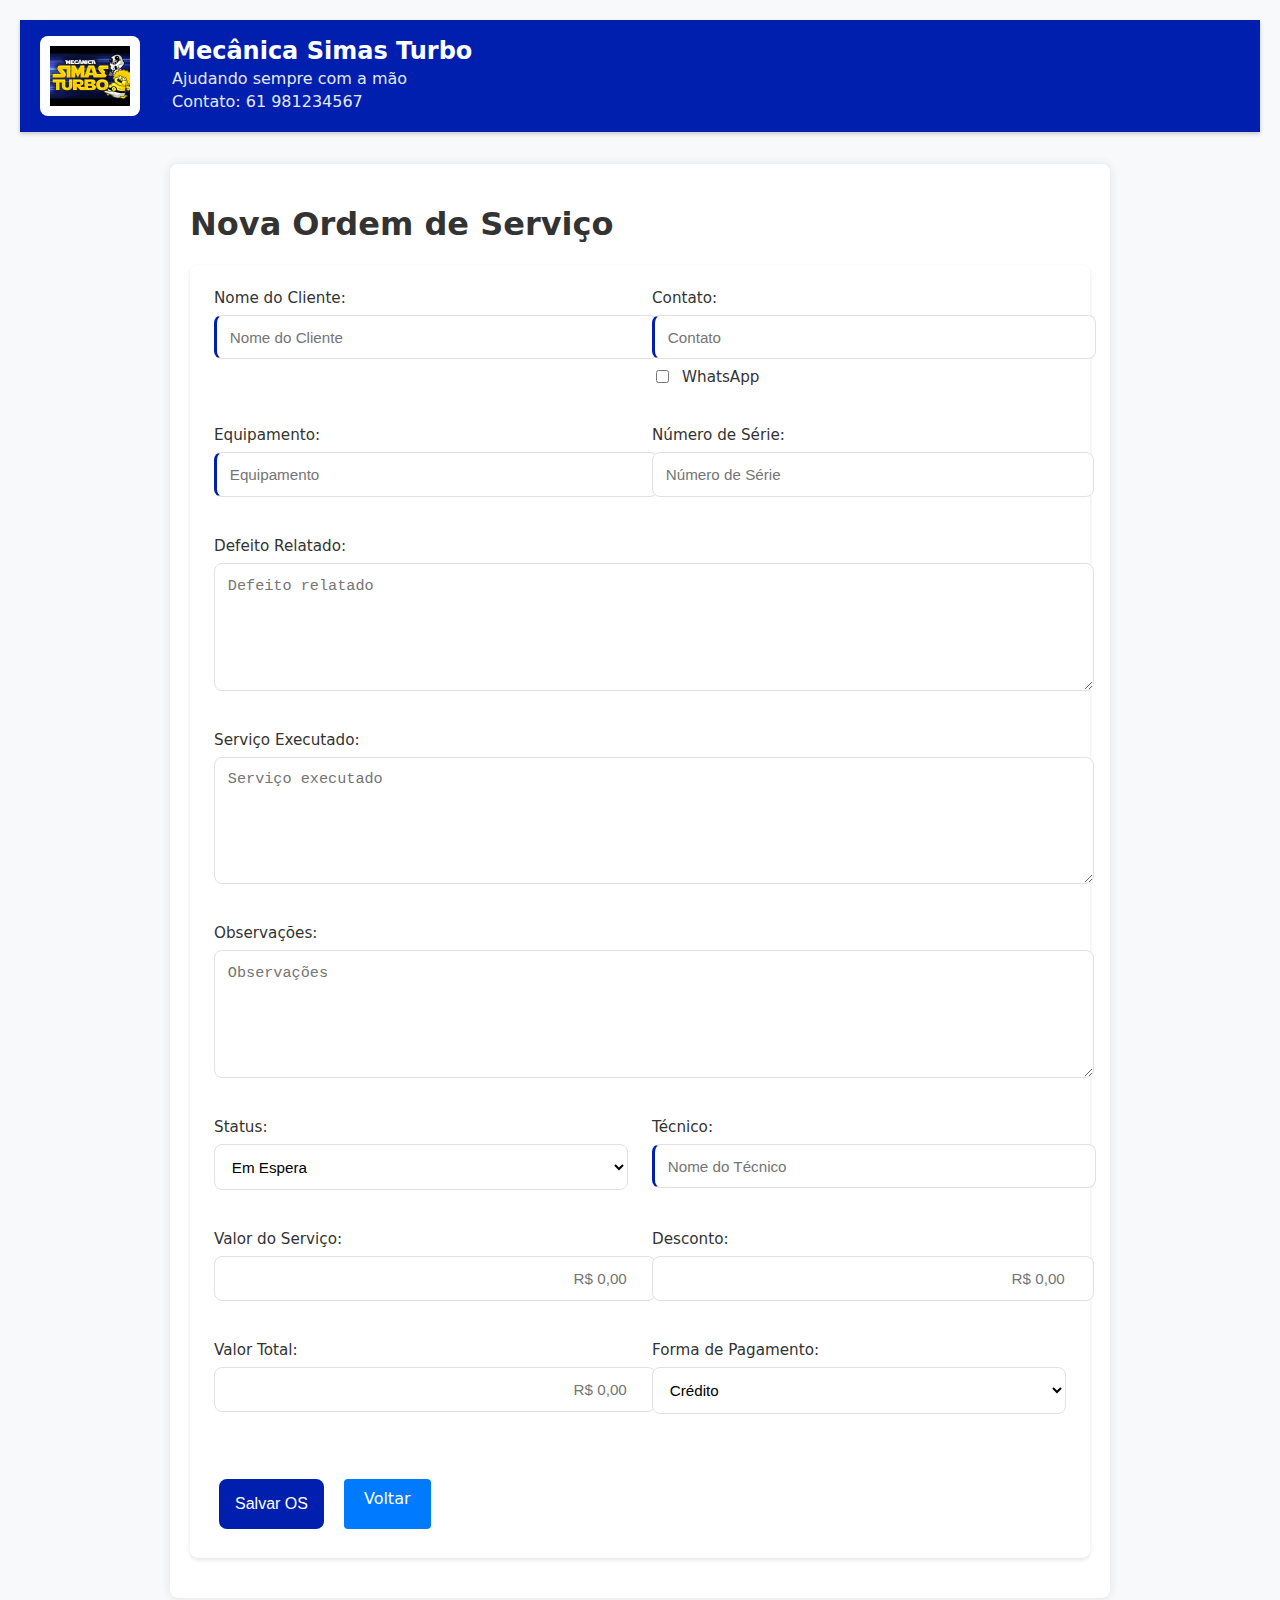
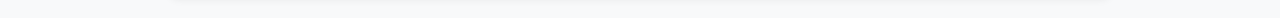
==== frontend/views/cadastro.html @ 906ad7a6 "UPLOAD" ====
<!DOCTYPE html>
<html>
<head>
    <title>Cadastro de OS</title>
    <link rel="stylesheet" href="../css/style.css">
    <meta name="viewport" content="width=device-width, initial-scale=1.0">
</head>
<body>
    <header class="main-header">
        <div class="header-content">
            <div class="logo">
                <img src="[data-uri]" alt="Logo da Empresa">
            </div>
            <div class="company-info">
                <h2>Mecânica Simas Turbo</h2>
                <p>Ajudando sempre com a mão</p>
                <p>Contato: 61 981234567</p>
            </div>
        </div>
    </header>
    <div class="container">
        <h1>Nova Ordem de Serviço</h1>
        
        <form id="osForm">
            <!-- Dados do Cliente -->
            <div class="form-group">
                <label for="nome_cliente">Nome do Cliente:</label>
                <input type="text" id="nome_cliente" placeholder="Nome do Cliente" required>
            </div>

            <div class="form-group">
                <label for="contato">Contato:</label>
                <div class="field-group">
                    <input type="text" id="contato" placeholder="Contato" required>
                    <label class="checkbox-label"><input type="checkbox" id="whatsapp"> WhatsApp</label>
                </div>
            </div>
            
            <!-- Dados do Equipamento -->
            <div class="form-group">
                <label for="equipamento">Equipamento:</label>
                <input type="text" id="equipamento" placeholder="Equipamento" required>
            </div>

            <div class="form-group">
                <label for="numero_serie">Número de Série:</label>
                <input type="text" id="numero_serie" placeholder="Número de Série">
            </div>
            
            <!-- Descrições -->
            <div class="form-group full-width">
                <label for="defeito">Defeito Relatado:</label>
                <textarea id="defeito" placeholder="Defeito relatado"></textarea>
            </div>

            <div class="form-group full-width">
                <label for="servico_executado">Serviço Executado:</label>
                <textarea id="servico_executado" placeholder="Serviço executado"></textarea>
            </div>

            <div class="form-group full-width">
                <label for="observacoes">Observações:</label>
                <textarea id="observacoes" placeholder="Observações"></textarea>
            </div>

            <!-- Status e Técnico -->
            <div class="form-group">
                <label for="status">Status:</label>
                <select id="status">
                    <option>Em Espera</option>
                    <option>Em Execução</option>
                    <option>Em Execução Fora do Estabelecimento</option>
                    <option>Concluído</option>
                </select>
            </div>

            <div class="form-group">
                <label for="tecnico">Técnico:</label>
                <input type="text" id="tecnico" placeholder="Nome do Técnico" required>
            </div>
            
            <!-- Valores -->
            <div class="form-group">
                <label for="valor_servico">Valor do Serviço:</label>
                <input type="number" id="valor_servico" placeholder="R$ 0,00" step="0.01">
            </div>

            <div class="form-group">
                <label for="desconto">Desconto:</label>
                <input type="number" id="desconto" placeholder="R$ 0,00" step="0.01">
            </div>

            <div class="form-group">
                <label for="valor_total">Valor Total:</label>
                <input type="number" id="valor_total" placeholder="R$ 0,00" step="0.01" readonly>
            </div>
            
            <div class="form-group">
                <label for="tipo_pagamento">Forma de Pagamento:</label>
                <select id="tipo_pagamento">
                    <option>Crédito</option>
                    <option>Débito</option>
                    <option>Pix</option>
                    <option>Dinheiro</option>
                </select>
            </div>

            <div class="actions">
                <button type="submit" class="btn">Salvar OS</button>
                <a href="/views/consulta.html" class="btn">Voltar</a>
            </div>
        </form>
    </div>

    <script>
        // Função para calcular o valor total
        function calcularValorTotal() {
            const valorServico = parseFloat(document.getElementById('valor_servico').value) || 0;
            const desconto = parseFloat(document.getElementById('desconto').value) || 0;
            const valorTotal = valorServico - desconto;
            document.getElementById('valor_total').value = valorTotal.toFixed(2);
        }

        // Event listeners para o cálculo automático
        document.getElementById('valor_servico').addEventListener('input', calcularValorTotal);
        document.getElementById('desconto').addEventListener('input', calcularValorTotal);

        // Event listener para o formulário
        document.getElementById('osForm').addEventListener('submit', async (e) => {
            e.preventDefault();
            
            const formData = {};
            Array.from(e.target.elements).forEach(element => {
                if(element.id) {
                    formData[element.id] = element.type === 'checkbox' ? 
                        element.checked : element.value;
                }
            });

            try {
                const response = await fetch('/api/os', {
                    method: 'POST',
                    headers: {
                        'Content-Type': 'application/json'
                    },
                    body: JSON.stringify(formData)
                });

                if(response.ok) {
                    alert('OS cadastrada com sucesso!');
                    window.location.href = '/views/consulta.html';
                } else {
                    throw new Error('Erro ao cadastrar OS');
                }
            } catch (error) {
                console.error('Erro:', error);
                alert('Erro ao cadastrar OS');
            }
        });
    </script>
</body>
</html>
---- frontend/css/style.css ----
:root {
    --primary-color: #fff;
    --accent-color: #001fae;
    --text-color: #333;
    --border-color: #e1e1e1;
    --text-light: #ffffff;
}

body {
    font-family: 'Segoe UI', system-ui, sans-serif;
    background-color: #f8f9fa;
    margin: 0;
    padding: 20px;
    color: var(--text-color);
}

.container {
    max-width: 900px;
    margin: 0 auto;
    background: white;
    padding: 20px;
    border-radius: 8px;
    box-shadow: 0 0 10px rgba(0,0,0,0.1);
}

table {
    width: 100%;
    border-collapse: collapse;
    margin: 20px 0;
    background: white;
    border-radius: 8px;
    overflow: hidden;
    box-shadow: 0 1px 3px rgba(0,0,0,0.1);
}

th, td {
    padding: 12px 15px;
    text-align: left;
    border-bottom: 1px solid #ddd;
}

th {
    background-color: #f8f9fa;
    font-weight: 600;
}

tr:hover {
    background-color: #f5f5f5;
}

.btn {
    display: inline-block;
    padding: 10px 20px;
    background-color: #007bff;
    color: white;
    text-decoration: none;
    border-radius: 4px;
    margin: 5px;
    border: none;
    cursor: pointer;
}

.btn-sm {
    padding: 5px 10px;
    background-color: #007bff;
    color: white;
    text-decoration: none;
    border-radius: 4px;
    font-size: 14px;
}

.btn-sm:hover {
    background-color: #0056b3;
}

.btn-danger {
    background-color: #dc3545;
}

input, select, textarea {
    width: 100%;
    padding: 0.8rem;
    border: 1px solid var(--border-color);
    border-radius: 8px;
    font-size: 0.95rem;
    background: #fff;
    transition: all 0.2s ease;
}

textarea {
    height: 100px;
    grid-column: 1 / -1;
    min-height: 100px;
}

input:focus, select:focus, textarea:focus {
    outline: none;
    border-color: var(--accent-color);
    box-shadow: 0 0 0 3px rgba(0,123,255,0.1);
}

label {
    display: flex;
    align-items: center;
    gap: 0.5rem;
    font-size: 0.95rem;
}

input[type="checkbox"] {
    width: auto;
    margin-right: 5px;
}

button[type="submit"] {
    grid-column: 1 / -1;
    background: var(--accent-color);
    color: white;
    border: none;
    padding: 1rem;
    border-radius: 8px;
    font-size: 1rem;
    font-weight: 500;
    cursor: pointer;
    transition: background 0.2s ease;
}

button[type="submit"]:hover {
    background: #0056b3;
}

#defeito, #servico_executado, #observacoes {
    grid-column: 1 / -1;
    min-height: 100px;
}

@media (max-width: 768px) {
    #osForm {
        grid-template-columns: 1fr;
        padding: 1.5rem;
        margin: 10px;
    }
}

/* Estilo para campos monetários */
input[type="number"] {
    text-align: right;
}

/* Grupos de campos relacionados */
.field-group {
    display: contents;
}

/* Feedback visual para campos required */
input:required {
    border-left: 3px solid var(--accent-color);
}

#osForm {
    display: grid;
    grid-template-columns: repeat(2, 1fr);
    gap: 1.5rem;
    padding: 1.5rem;
    background: white;
    border-radius: 8px;
    box-shadow: 0 2px 4px rgba(0,0,0,0.1);
    max-width: 900px;
    margin: 20px auto;
    margin-bottom: 20px;
}

.search-box {
    margin: 20px 0;
    display: flex;
    gap: 10px;
}

.search-box input {
    flex: 1;
    padding: 8px;
    border: 1px solid #ddd;
    border-radius: 4px;
}

search-box button {
    padding: 8px 16px;
    background-color: #007bff;
    color: white;
    border: none;
    border-radius: 4px;
    cursor: pointer;
}

.search-box button:hover {
    background-color: #0056b3;
}

.actions {
    display: flex;
    gap: 10px;
    margin-top: 20px;
    text-align: right;
}

.btn:hover {
    opacity: 0.9;
}

@media print {
    .actions {
        display: none;
    }
}

.form-group {
    margin-bottom: 1rem;
    display: flex;
    flex-direction: column;
    gap: 0.5rem;
}

.form-group label {
    font-weight: 500;
    color: #333;
}

.full-width {
    grid-column: 1 / -1;
}

.checkbox-label {
    display: flex;
    align-items: center;
    gap: 0.5rem;
    font-weight: normal;
}

/* Estilos para impressão */
@media print {
    body {
        margin: 0;
        padding: 10px;
        background: white;
    }

    .container {
        max-width: 100%;
        margin: 0;
        padding: 0;
    }

    #osForm {
        display: grid;
        grid-template-columns: repeat(2, 1fr);
        gap: 10px;
        padding: 0;
        box-shadow: none;
    }

    .form-group {
        margin-bottom: 8px;
        page-break-inside: avoid;
    }

    textarea {
        height: 60px !important;
        min-height: auto !important;
    }

    input, select, textarea {
        border: 1px solid #ccc;
        padding: 4px;
        font-size: 12px;
    }

    label {
        font-size: 12px;
        margin-bottom: 2px;
    }

    .actions {
        display: none;
    }

    h1 {
        font-size: 18px;
        margin: 0 0 10px 0;
    }

    /* Oculta elementos desnecessários para impressão */
    button, .btn, input[type="number"]::-webkit-inner-spin-button {
        display: none;
    }

    /* Força quebra de página */
    @page {
        margin: 0.5cm;
        size: A4 portrait;
    }
}

/* Estilos do cabeçalho */
.main-header {
    background-color: var(--accent-color);
    padding: 1rem;
    box-shadow: 0 2px 4px rgba(0,0,0,0.2);
    margin-bottom: 2rem;
}

.header-content {
    max-width: 1200px;
    margin: 0 auto;
    display: flex;
    align-items: center;
    gap: 2rem;
}

.logo {
    background: white;
    padding: 10px;
    border-radius: 8px;
}

.logo img {
    max-height: 60px;
    width: auto;
    display: block;
}

.company-info {
    flex: 1;
}

.company-info h2 {
    margin: 0;
    color: var(--text-light);
    font-size: 1.5rem;
}

.company-info p {
    margin: 0.25rem 0;
    color: var(--text-light);
    opacity: 0.9;
}

/* Ajuste para impressão */
@media print {
    .main-header {
        box-shadow: none;
        border-bottom: 1px solid #ccc;
        margin-bottom: 1rem;
    }
    
    .logo img {
        max-height: 60px;
    }
    
    .company-info h2 {
        font-size: 1.2rem;
    }
    
    .company-info p {
        font-size: 0.9rem;
    }
}
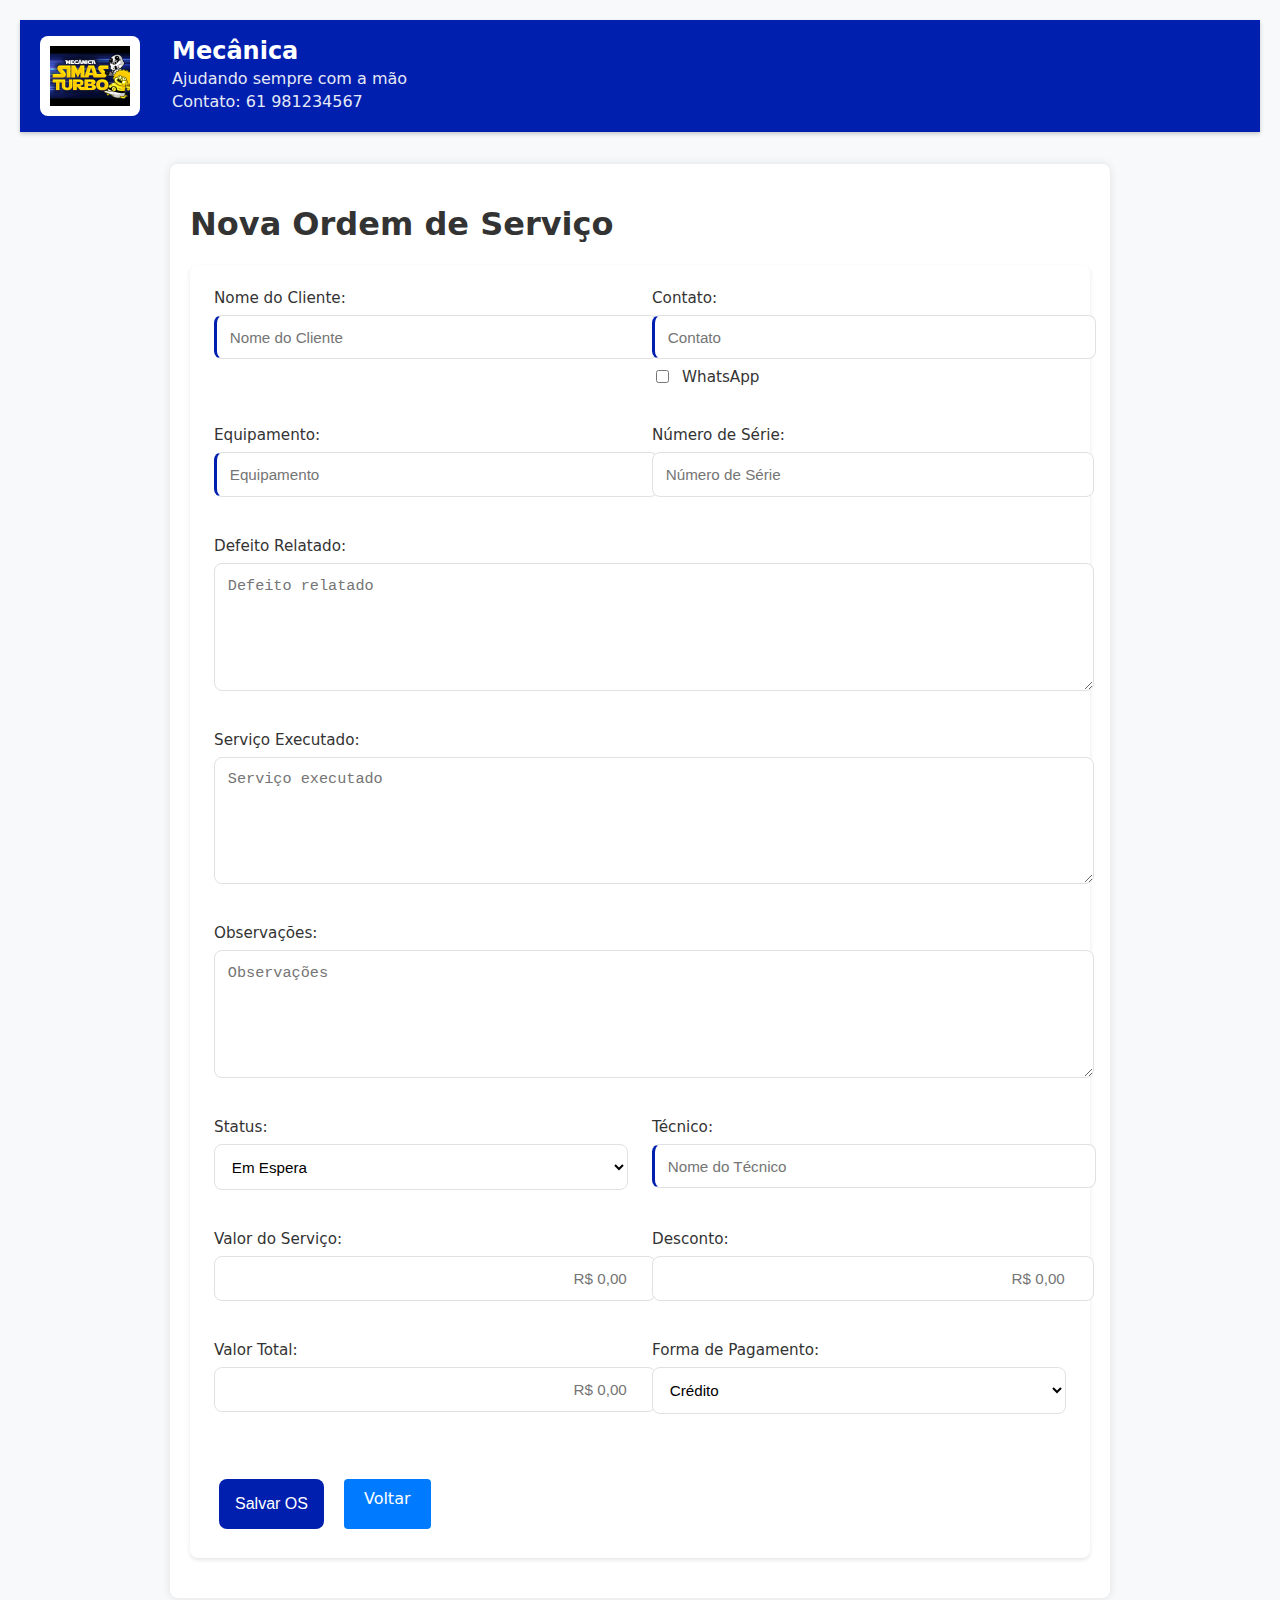
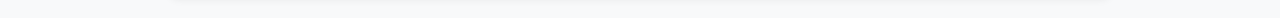
==== commit 81b5102d: "UPLOAD2" ====
--- a/frontend/views/cadastro.html
+++ b/frontend/views/cadastro.html
@@ -12,7 +12,7 @@
                 <img src="[data-uri]" alt="Logo da Empresa">
             </div>
             <div class="company-info">
-                <h2>Mecânica Simas Turbo</h2>
+                <h2>Mecânica </h2>
                 <p>Ajudando sempre com a mão</p>
                 <p>Contato: 61 981234567</p>
             </div>
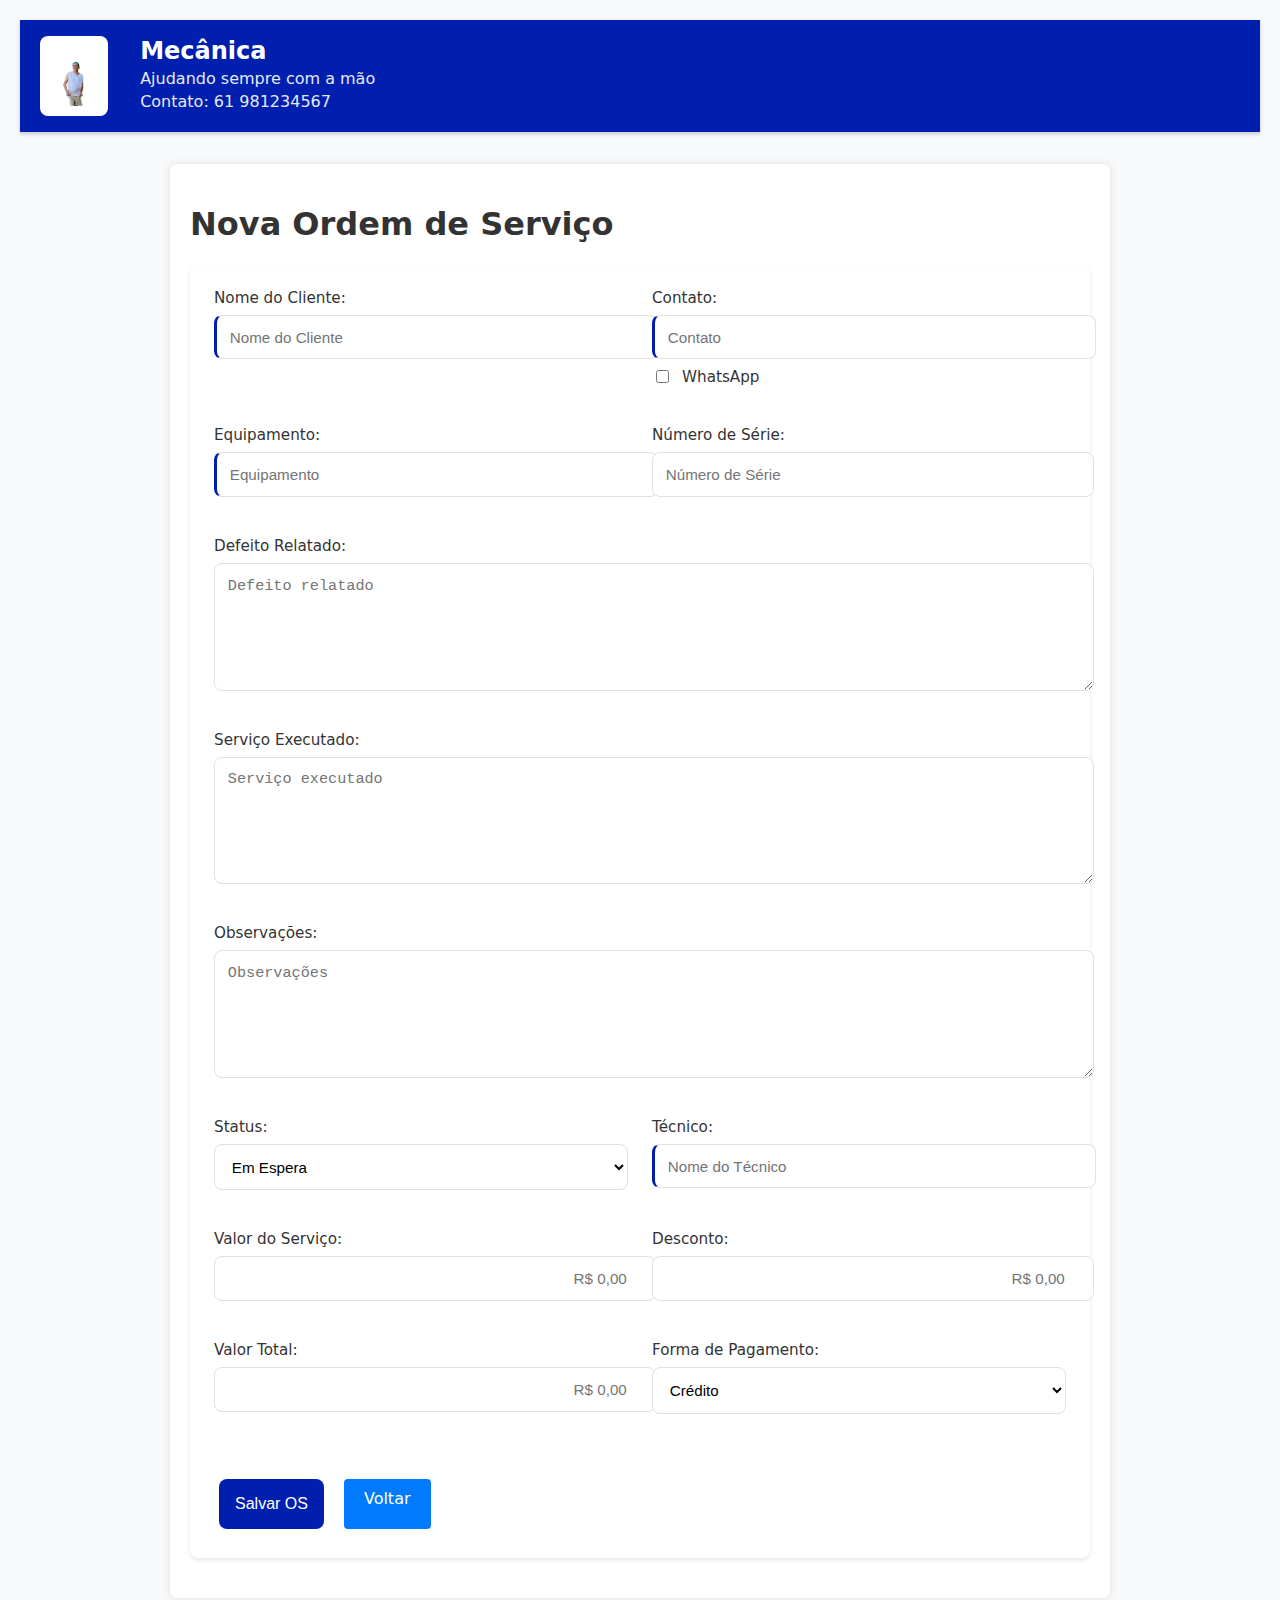
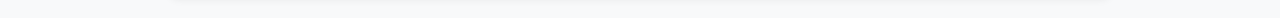
==== commit 803fa63a: "upload" ====
--- a/frontend/views/cadastro.html
+++ b/frontend/views/cadastro.html
@@ -9,7 +9,7 @@
     <header class="main-header">
         <div class="header-content">
             <div class="logo">
-                <img src="[data-uri]" alt="Logo da Empresa">
+                <img src="logo.png">
             </div>
             <div class="company-info">
                 <h2>Mecânica </h2>
@@ -159,4 +159,4 @@
         });
     </script>
 </body>
-</html>+</html>
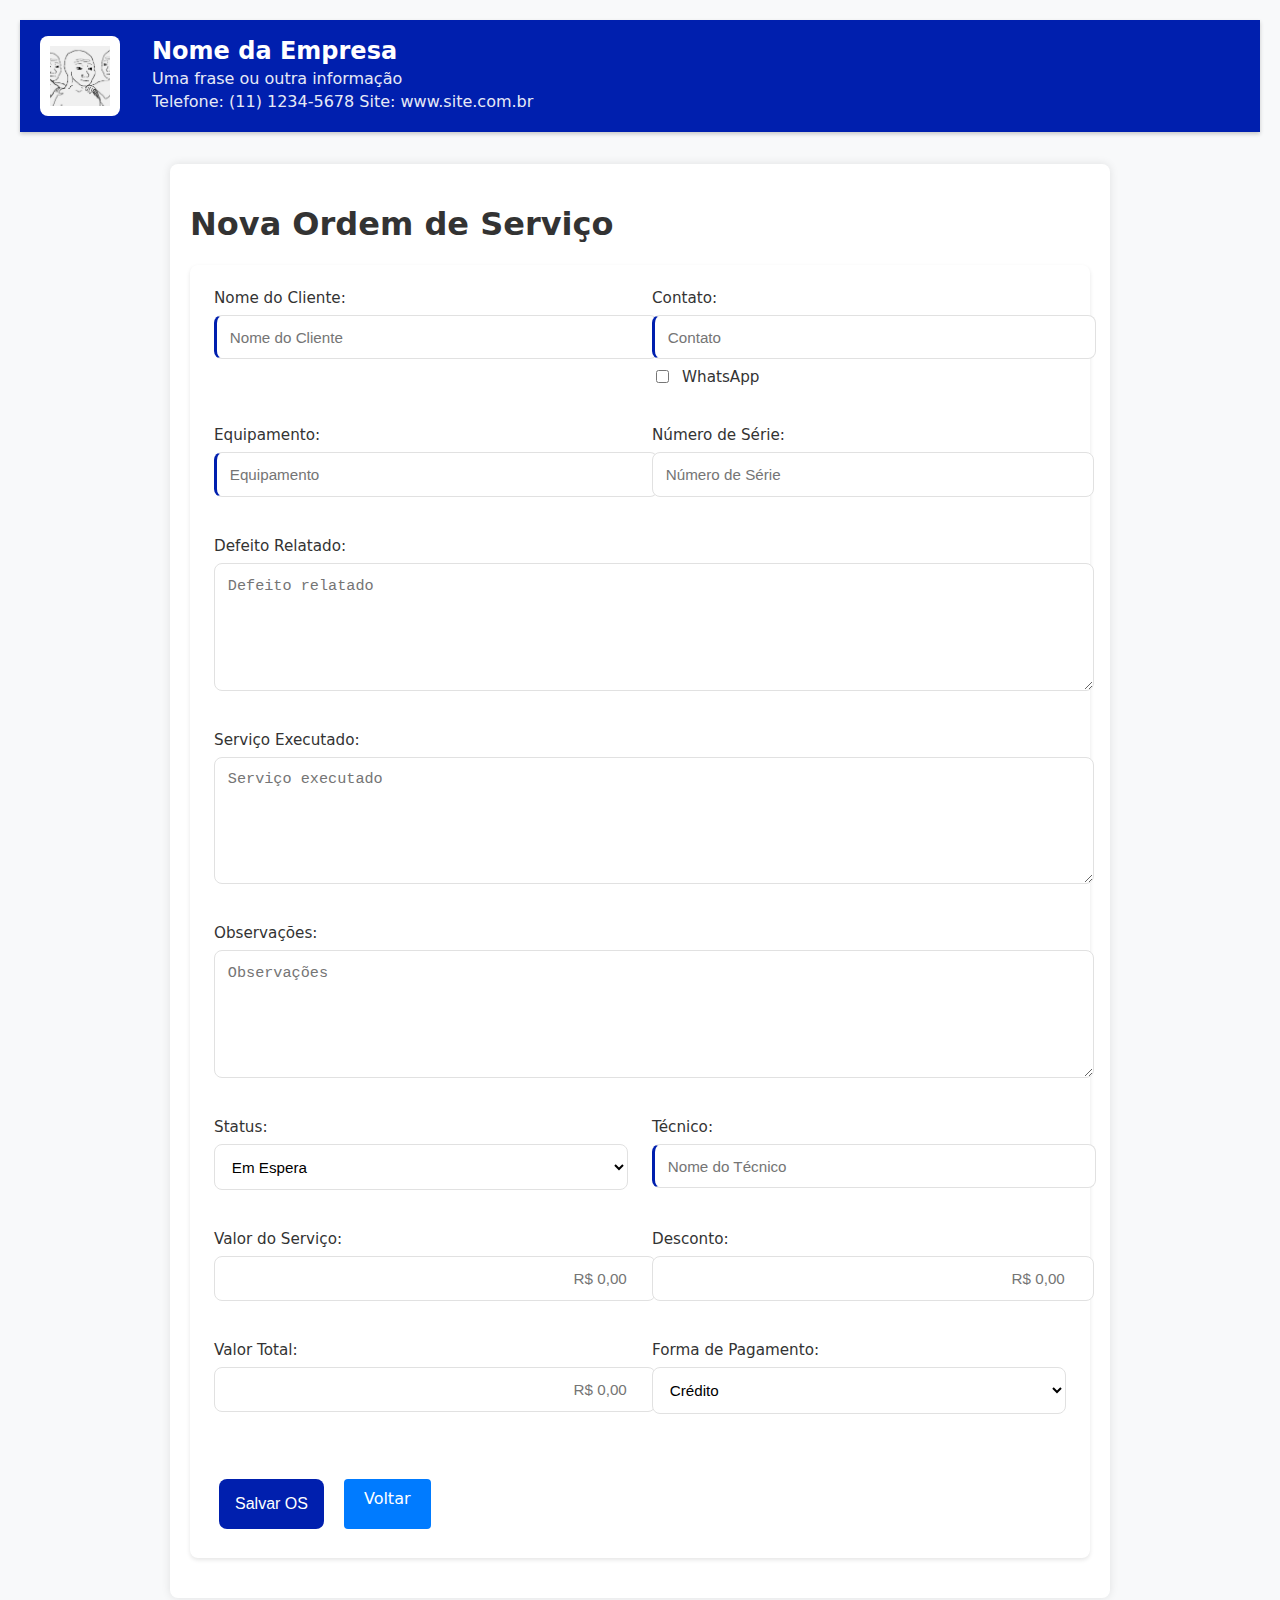
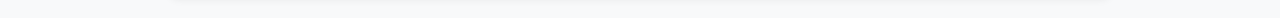
==== commit c77a7f13: "mudei coisa pra k7" ====
--- a/frontend/views/cadastro.html
+++ b/frontend/views/cadastro.html
@@ -12,10 +12,10 @@
                 <img src="logo.png">
             </div>
             <div class="company-info">
-                <h2>Mecânica </h2>
-                <p>Ajudando sempre com a mão</p>
-                <p>Contato: 61 981234567</p>
-            </div>
+    <h2>Nome da Empresa</h2>
+    <p>Uma frase ou outra informação</p>
+    <p>Telefone: (11) 1234-5678  Site: www.site.com.br</p>
+</div>
         </div>
     </header>
     <div class="container">
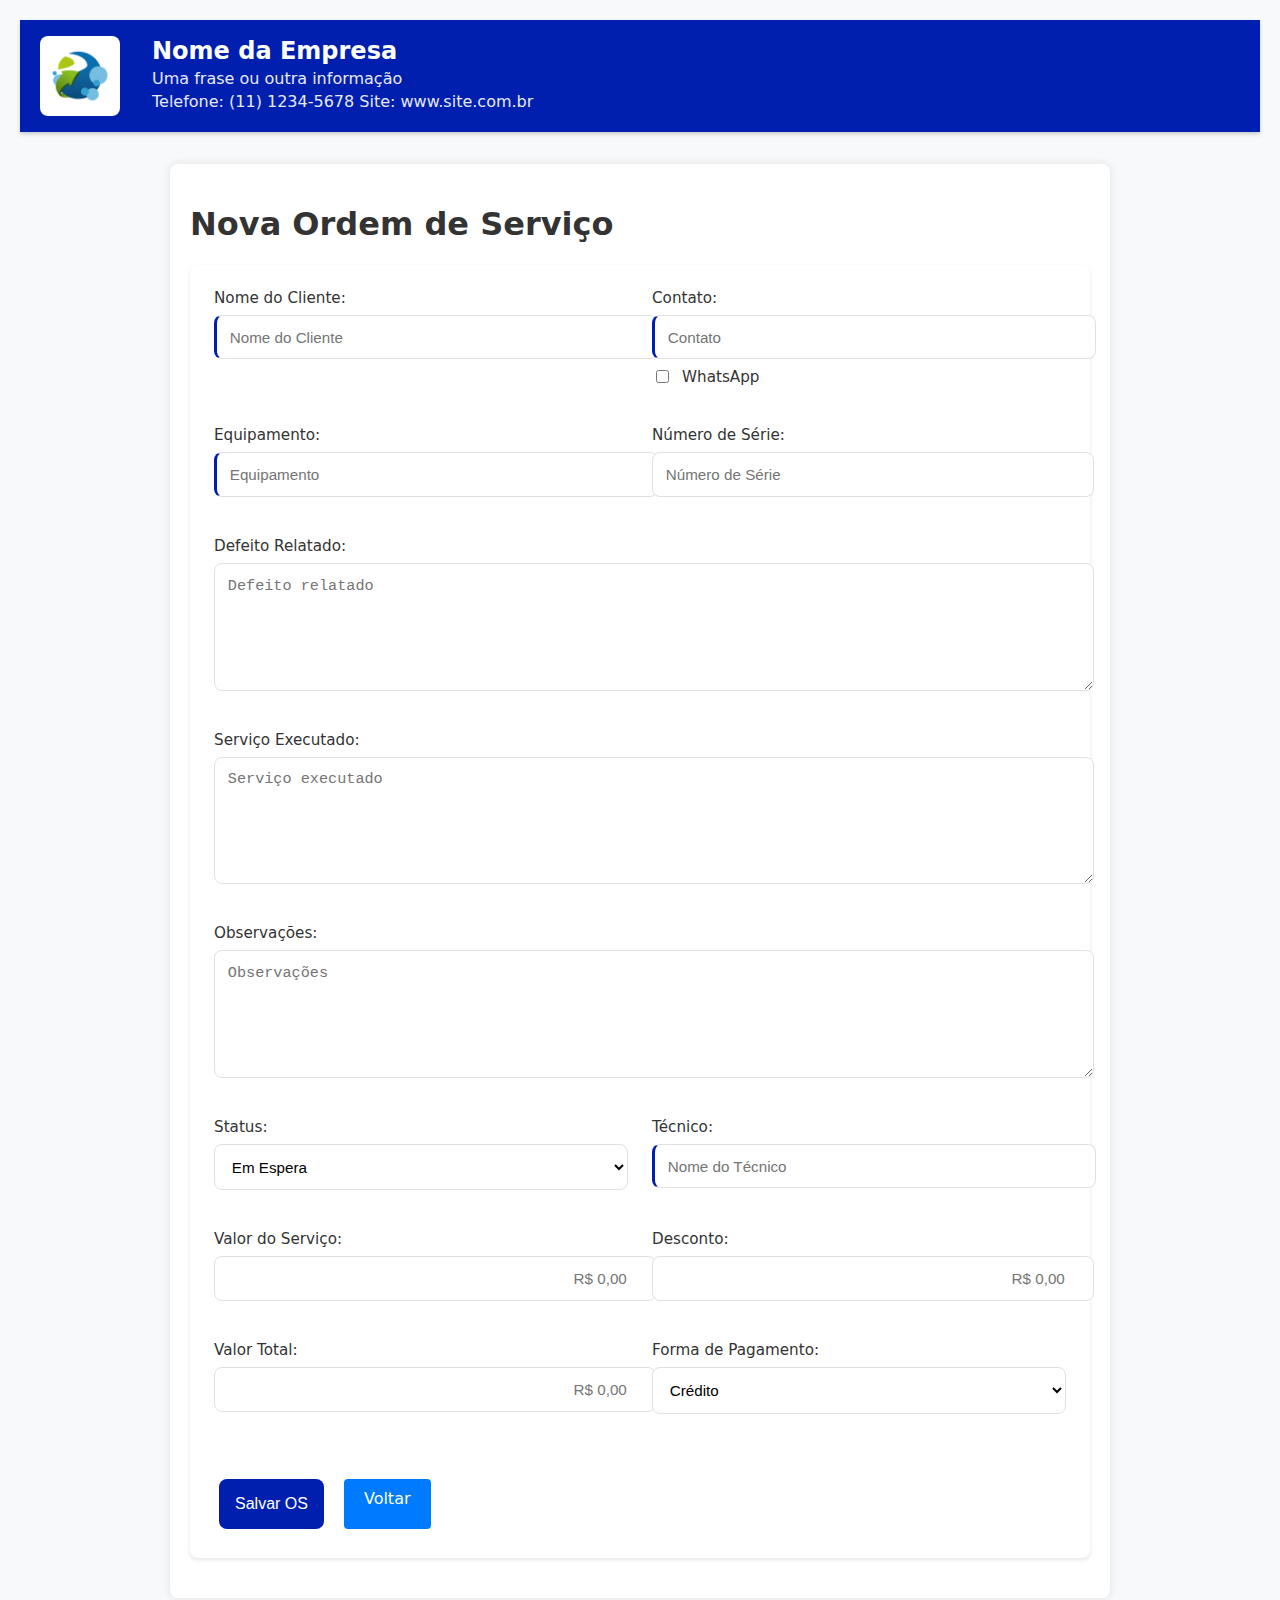
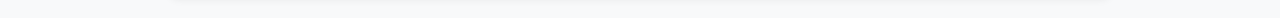
==== commit d57357c8: "mudanças" ====
--- a/frontend/views/cadastro.html
+++ b/frontend/views/cadastro.html
@@ -9,7 +9,7 @@
     <header class="main-header">
         <div class="header-content">
             <div class="logo">
-                <img src="logo.png">
+                <img src="../logo.png">
             </div>
             <div class="company-info">
     <h2>Nome da Empresa</h2>
